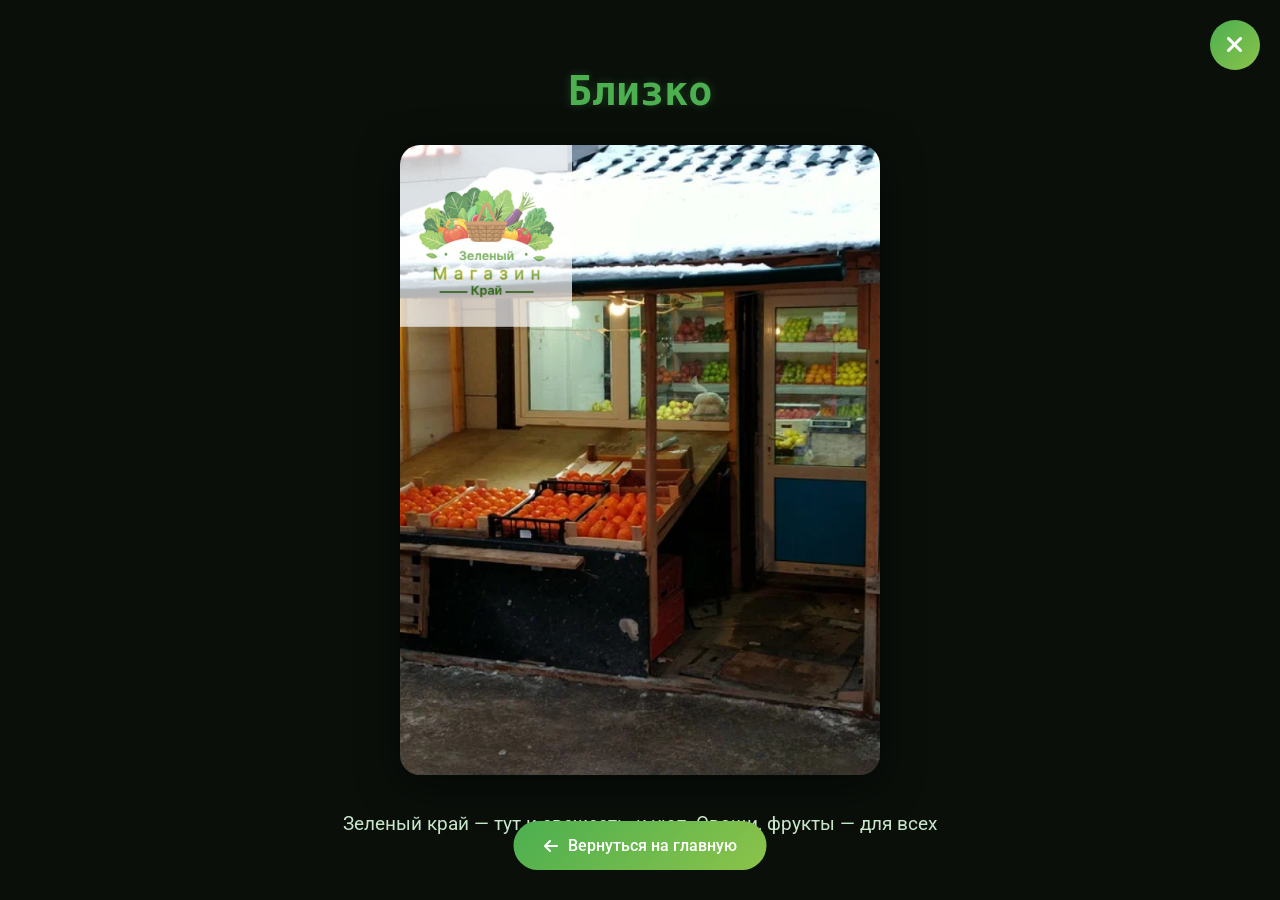
==== image1.html @ 53337b24 "Add files via upload" ====
<!DOCTYPE html>
<html lang="ru">
<head>
    <meta charset="UTF-8">
    <meta name="viewport" content="width=device-width, initial-scale=1.0">
    <title>Близко - Зелёный Край</title>
    <link href="https://cdnjs.cloudflare.com/ajax/libs/font-awesome/6.5.0/css/all.min.css" rel="stylesheet">
    <link href="https://fonts.googleapis.com/css2?family=Roboto:wght@300;400;500&family=Orbitron:wght@700;900&display=swap" rel="stylesheet">
    <style>
        :root {
            --primary: #4caf50;
            --secondary: #8bc34a;
            --bg: #0a0f0a;
            --txt: #fff;
            --txt-light: #c8e6c9;
            --grad: linear-gradient(135deg, #4caf50 0%, #8bc34a 100%);
        }

        * {
            margin: 0;
            padding: 0;
            box-sizing: border-box;
        }

        body {
            font-family: 'Roboto', sans-serif;
            background: var(--bg);
            color: var(--txt);
            min-height: 100vh;
            display: flex;
            align-items: center;
            justify-content: center;
            position: relative;
            overflow: hidden;
        }

        .image-container {
            position: relative;
            max-width: 90vw;
            max-height: 90vh;
            padding: 20px;
            text-align: center;
            animation: fadeIn 0.5s ease-in-out;
        }

        .close-btn {
            position: fixed;
            top: 20px;
            right: 20px;
            width: 50px;
            height: 50px;
            background: var(--grad);
            border: none;
            border-radius: 50%;
            color: white;
            font-size: 24px;
            cursor: pointer;
            z-index: 1000;
            transition: all 0.3s ease;
            display: flex;
            align-items: center;
            justify-content: center;
        }

        .close-btn:hover {
            transform: scale(1.1) rotate(90deg);
            box-shadow: 0 0 20px rgba(76, 175, 80, 0.5);
        }

        .image-title {
            font-family: 'Orbitron', monospace;
            font-size: 2.5rem;
            font-weight: 700;
            color: var(--primary);
            margin-bottom: 30px;
            text-shadow: 0 0 10px rgba(76, 175, 80, 0.3);
        }

        .main-image {
            max-width: 100%;
            max-height: 70vh;
            border-radius: 20px;
            box-shadow: 0 10px 40px rgba(0, 0, 0, 0.5);
            transition: transform 0.3s ease;
            margin-bottom: 30px;
        }

        .main-image:hover {
            transform: scale(1.02);
        }

        .image-description {
            font-size: 1.2rem;
            color: var(--txt-light);
            max-width: 600px;
            margin: 0 auto;
            line-height: 1.6;
        }

        .back-btn {
            position: fixed;
            bottom: 30px;
            left: 50%;
            transform: translateX(-50%);
            padding: 15px 30px;
            background: var(--grad);
            color: white;
            text-decoration: none;
            border-radius: 25px;
            font-weight: 500;
            transition: all 0.3s ease;
            display: flex;
            align-items: center;
            gap: 10px;
        }

        .back-btn:hover {
            transform: translateX(-50%) translateY(-5px);
            box-shadow: 0 10px 20px rgba(76, 175, 80, 0.3);
        }

        @keyframes fadeIn {
            from {
                opacity: 0;
                transform: scale(0.9);
            }
            to {
                opacity: 1;
                transform: scale(1);
            }
        }

        /* Мобильные устройства */
        @media (max-width: 768px) {
            .image-title {
                font-size: 2rem;
                margin-bottom: 20px;
            }

            .main-image {
                max-height: 60vh;
            }

            .image-description {
                font-size: 1rem;
                padding: 0 20px;
            }

            .close-btn {
                width: 45px;
                height: 45px;
                font-size: 20px;
            }

            .back-btn {
                bottom: 20px;
                padding: 12px 25px;
                font-size: 0.9rem;
            }
        }

        /* Очень маленькие экраны */
        @media (max-width: 480px) {
            .image-title {
                font-size: 1.5rem;
            }

            .main-image {
                max-height: 50vh;
            }

            .image-description {
                font-size: 0.9rem;
            }

            .close-btn {
                width: 40px;
                height: 40px;
                font-size: 18px;
                top: 15px;
                right: 15px;
            }
        }
    </style>
</head>
<body>
    <div class="image-container">
        <button class="close-btn" onclick="closeImage()" aria-label="Закрыть">
            <i class="fas fa-times"></i>
        </button>

        <h1 class="image-title">Близко</h1>

        <img src="img/1.png" alt="Магазин Фото 1" class="main-image">

        <p class="image-description">Зеленый край — тут и свежесть, и уют. Овощи, фрукты — для всех вас тут ждут!</p>

        <a href="index.html" class="back-btn">
            <i class="fas fa-arrow-left"></i>
            Вернуться на главную
        </a>
    </div>

    <script>
        function closeImage() {
            // Анимация исчезновения
            document.querySelector('.image-container').style.animation = 'fadeOut 0.3s ease-in-out';

            setTimeout(() => {
                // Возврат на главную страницу
                if (document.referrer && document.referrer.includes('index.html')) {
                    window.history.back();
                } else {
                    window.location.href = 'index.html';
                }
            }, 300);
        }

        // Закрытие по клавише Escape
        document.addEventListener('keydown', function(e) {
            if (e.key === 'Escape') {
                closeImage();
            }
        });

        // Добавляем стиль для анимации исчезновения
        const style = document.createElement('style');
        style.textContent = `
            @keyframes fadeOut {
                from {
                    opacity: 1;
                    transform: scale(1);
                }
                to {
                    opacity: 0;
                    transform: scale(0.9);
                }
            }
        `;
        document.head.appendChild(style);
    </script>
</body>
</html>
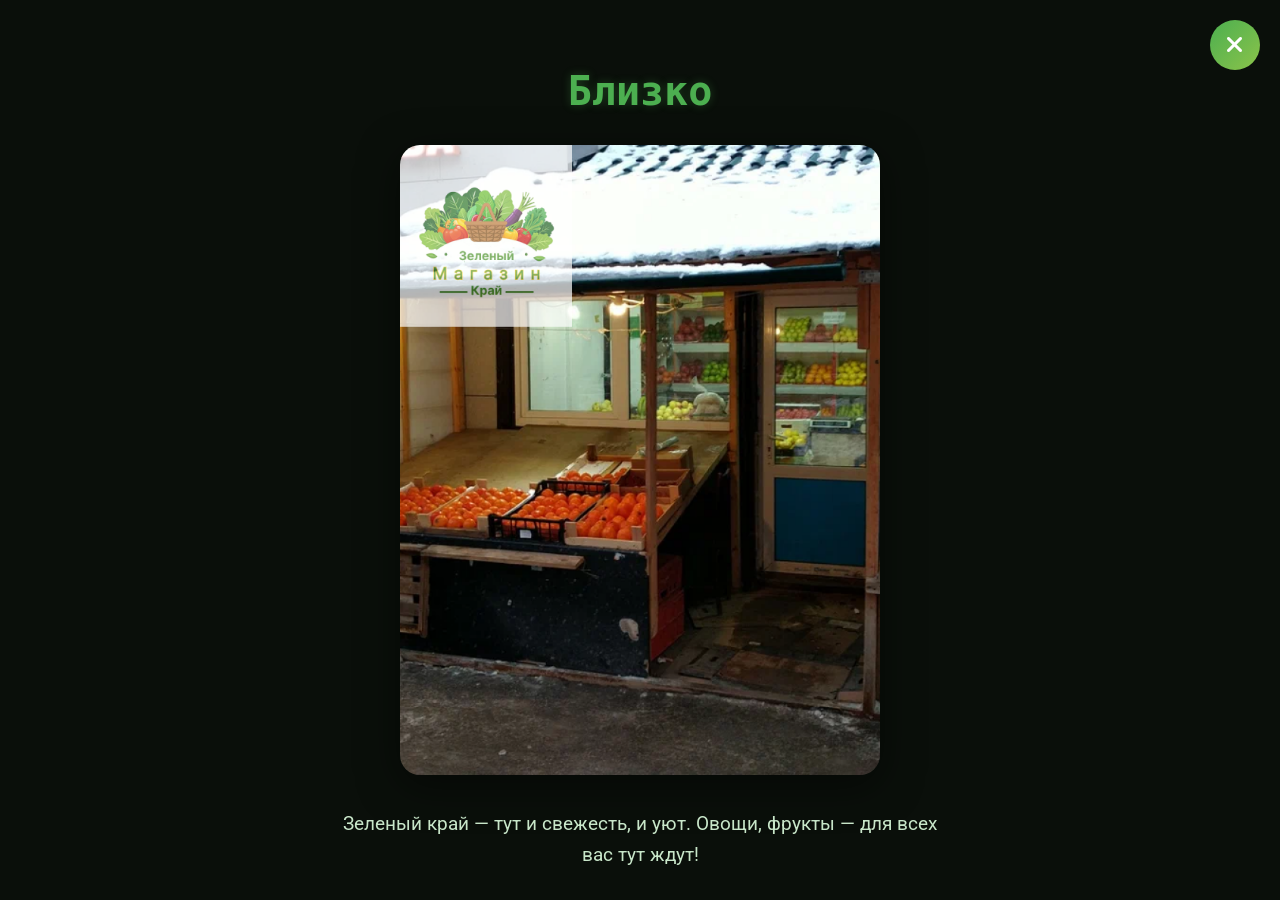
==== commit fb176832: "Add files via upload" ====
--- a/image1.html
+++ b/image1.html
@@ -30,12 +30,9 @@
             display: flex;
             align-items: center;
             justify-content: center;
-            position: relative;
-            overflow: hidden;
         }
 
         .image-container {
-            position: relative;
             max-width: 90vw;
             max-height: 90vh;
             padding: 20px;
@@ -97,28 +94,6 @@
             line-height: 1.6;
         }
 
-        .back-btn {
-            position: fixed;
-            bottom: 30px;
-            left: 50%;
-            transform: translateX(-50%);
-            padding: 15px 30px;
-            background: var(--grad);
-            color: white;
-            text-decoration: none;
-            border-radius: 25px;
-            font-weight: 500;
-            transition: all 0.3s ease;
-            display: flex;
-            align-items: center;
-            gap: 10px;
-        }
-
-        .back-btn:hover {
-            transform: translateX(-50%) translateY(-5px);
-            box-shadow: 0 10px 20px rgba(76, 175, 80, 0.3);
-        }
-
         @keyframes fadeIn {
             from {
                 opacity: 0;
@@ -151,15 +126,8 @@
                 height: 45px;
                 font-size: 20px;
             }
-
-            .back-btn {
-                bottom: 20px;
-                padding: 12px 25px;
-                font-size: 0.9rem;
-            }
-        }
-
-        /* Очень маленькие экраны */
+        }
+
         @media (max-width: 480px) {
             .image-title {
                 font-size: 1.5rem;
@@ -194,20 +162,13 @@
         <img src="img/1.png" alt="Магазин Фото 1" class="main-image">
 
         <p class="image-description">Зеленый край — тут и свежесть, и уют. Овощи, фрукты — для всех вас тут ждут!</p>
-
-        <a href="index.html" class="back-btn">
-            <i class="fas fa-arrow-left"></i>
-            Вернуться на главную
-        </a>
     </div>
 
     <script>
         function closeImage() {
-            // Анимация исчезновения
             document.querySelector('.image-container').style.animation = 'fadeOut 0.3s ease-in-out';
 
             setTimeout(() => {
-                // Возврат на главную страницу
                 if (document.referrer && document.referrer.includes('index.html')) {
                     window.history.back();
                 } else {
@@ -216,14 +177,12 @@
             }, 300);
         }
 
-        // Закрытие по клавише Escape
         document.addEventListener('keydown', function(e) {
             if (e.key === 'Escape') {
                 closeImage();
             }
         });
 
-        // Добавляем стиль для анимации исчезновения
         const style = document.createElement('style');
         style.textContent = `
             @keyframes fadeOut {
@@ -240,4 +199,4 @@
         document.head.appendChild(style);
     </script>
 </body>
-</html>+</html>
